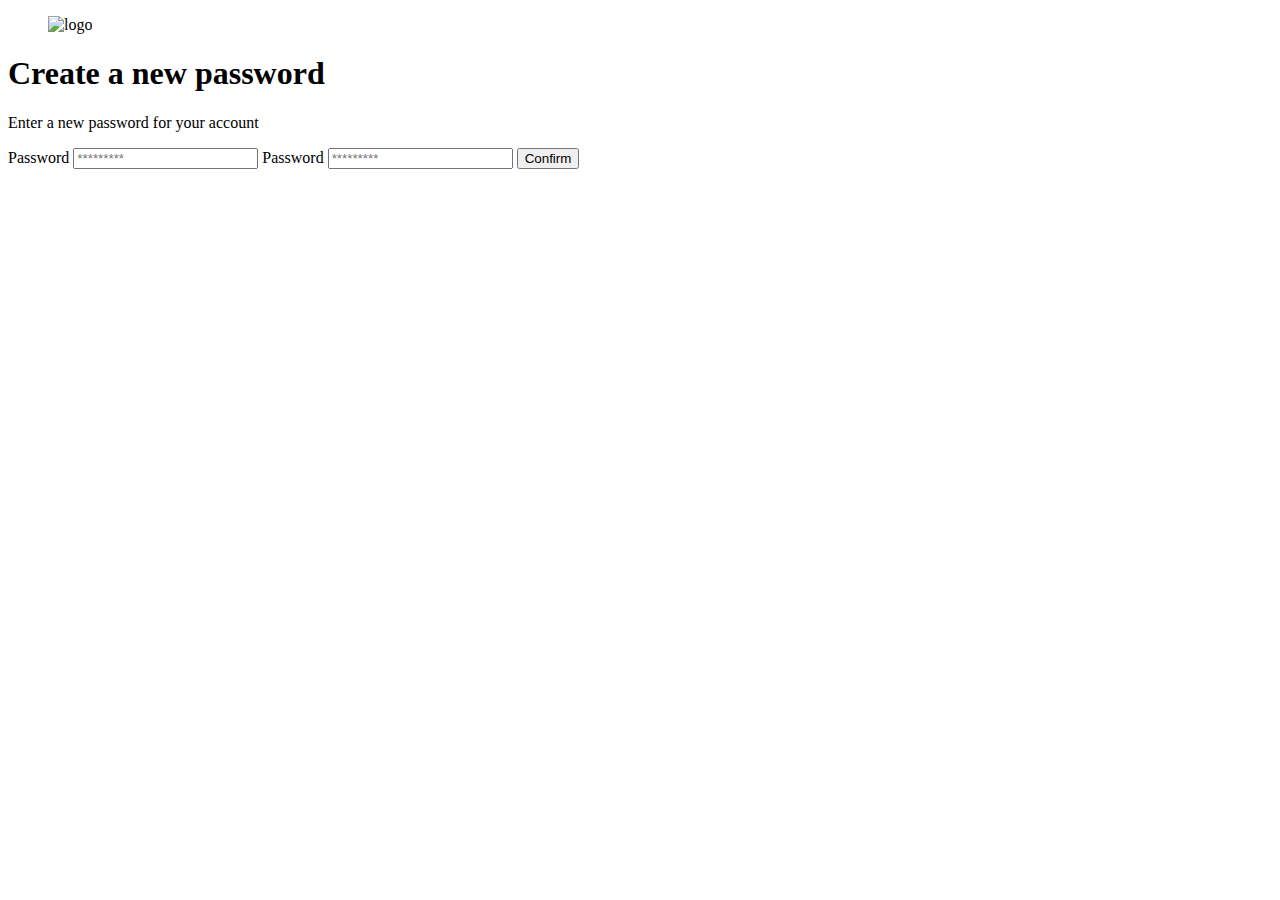
==== create-password.html @ 047508be "Añadida página crear contraseña y su estructura html" ====
<!DOCTYPE html>
<html lang="en">
<head>
    <meta charset="UTF-8">
    <meta http-equiv="X-UA-Compatible" content="IE=edge">
    <meta name="viewport" content="width=device-width, initial-scale=1.0">
    <title>Document</title>
</head>
<body>
    <section class="login">
        <section class="login--form-container">
            <figure class="login--form-container__logo">
                <img src="" alt="logo">
            </figure>

            <h1 class="login--form-container__title">Create a new password</h1>
            <p class="login--form-container__subtitle">Enter a new password for your account</p>

            <form action="/" class="login--form-container__form">
                <label for="password" class="form--label">Password</label>
                <input type="password" id="form--password" placeholder="*********" class="input input-password">

                <label for="new-password" class="form--label">Password</label>
                <input type="password" id="new-form--password" placeholder="*********" class="input input-password">

                <input type="submit" value="Confirm" class="primary-button form--button">
            </form>
        </section>
    </section>
</body>
</html>
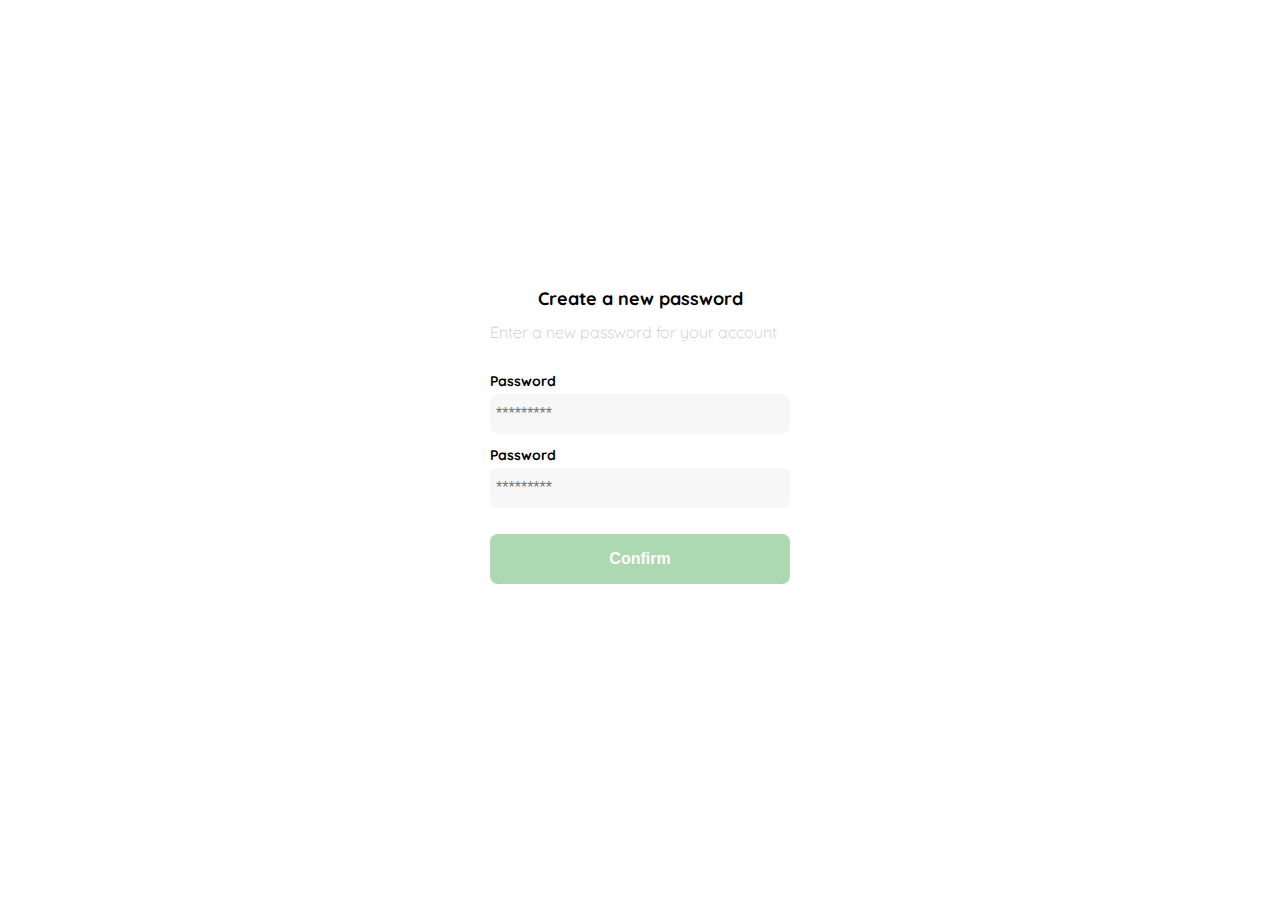
==== commit 9a7000d8: "Añadido estilo a página crear contraseña y añadido assets" ====
--- a/create-password.html
+++ b/create-password.html
@@ -4,14 +4,15 @@
     <meta charset="UTF-8">
     <meta http-equiv="X-UA-Compatible" content="IE=edge">
     <meta name="viewport" content="width=device-width, initial-scale=1.0">
-    <title>Document</title>
+    <title>Create a new password</title>
+    <link rel="preconnect" href="https://fonts.gstatic.com" crossorigin>
+    <link href="https://fonts.googleapis.com/css2?family=Quicksand:wght@300;500;700&display=swap" rel="stylesheet">
+    <link rel="stylesheet" href="./css/create-password.css">
 </head>
 <body>
     <section class="login">
         <section class="login--form-container">
-            <figure class="login--form-container__logo">
-                <img src="" alt="logo">
-            </figure>
+                <img src="./assets/Logos/logo_yard_sale.svg" alt="logo" class="login--form-container__logo">
 
             <h1 class="login--form-container__title">Create a new password</h1>
             <p class="login--form-container__subtitle">Enter a new password for your account</p>
--- a/css/create-password.css
+++ b/css/create-password.css
@@ -0,0 +1,98 @@
+:root {
+    --very-light-pink: #c7c7c7;
+    --text-input-field: #f7f7f7;
+    --hospital-green: #acd9b2;
+    --white: #ffffff;
+    --black: #000000;
+    --sm: 1.4rem;
+    --md: 1.6rem;
+    --lg: 1.8rem;
+}
+
+* {
+    box-sizing: border-box;
+    padding: 0;
+    margin: 0;
+}
+
+html {
+    font-size: 62.5%;
+    font-family: 'Quicksand', sans-serif;
+}
+
+.login {
+    width: 100%;
+    height: 100vh;
+    display: grid;
+    place-items: center;
+}
+
+.login--form-container {
+    display: grid;
+    grid-template-rows: auto 1fr auto;
+    width: 300px;
+}
+
+.login--form-container__logo {
+    width: 150px;
+    margin-bottom: 50px;
+    justify-self: center;
+    display: none;
+}
+
+.login--form-container__title {
+    font-size: var(--lg);
+    margin-bottom: 12px;
+    text-align: center;
+}
+
+.login--form-container__subtitle {
+    color: var(--very-light-pink);
+    font-size: var(--md);
+    font-weight: 300;
+    margin-bottom: 30px;
+}
+
+.login--form-container__form {
+    display: flex;
+    flex-direction: column;
+}
+
+.form--label {
+    font-size: var(--sm);
+    font-weight: bold;
+    margin-bottom: 4px;
+}
+
+.input {
+    background-color: var(--text-input-field);
+    border: none;
+    border-radius: 8px;
+    height: 40px;
+    font-size: var(--md);
+    padding: 6px;
+    margin-bottom: 12px;
+}
+
+.primary-button {
+    background-color: var(--hospital-green);
+    border-radius: 8px;
+    border: none;
+    color: var(--white);
+    width: 100%;
+    cursor: pointer;
+    font-size: var(--md);
+    font-weight: bold;
+    height: 50px;
+}
+
+.form--button {
+    margin-top: 14px;
+    margin-bottom: 30px;
+}
+
+@media (max-width: 640px) {
+    .login--form-container__logo {
+        display: block;
+    }
+}